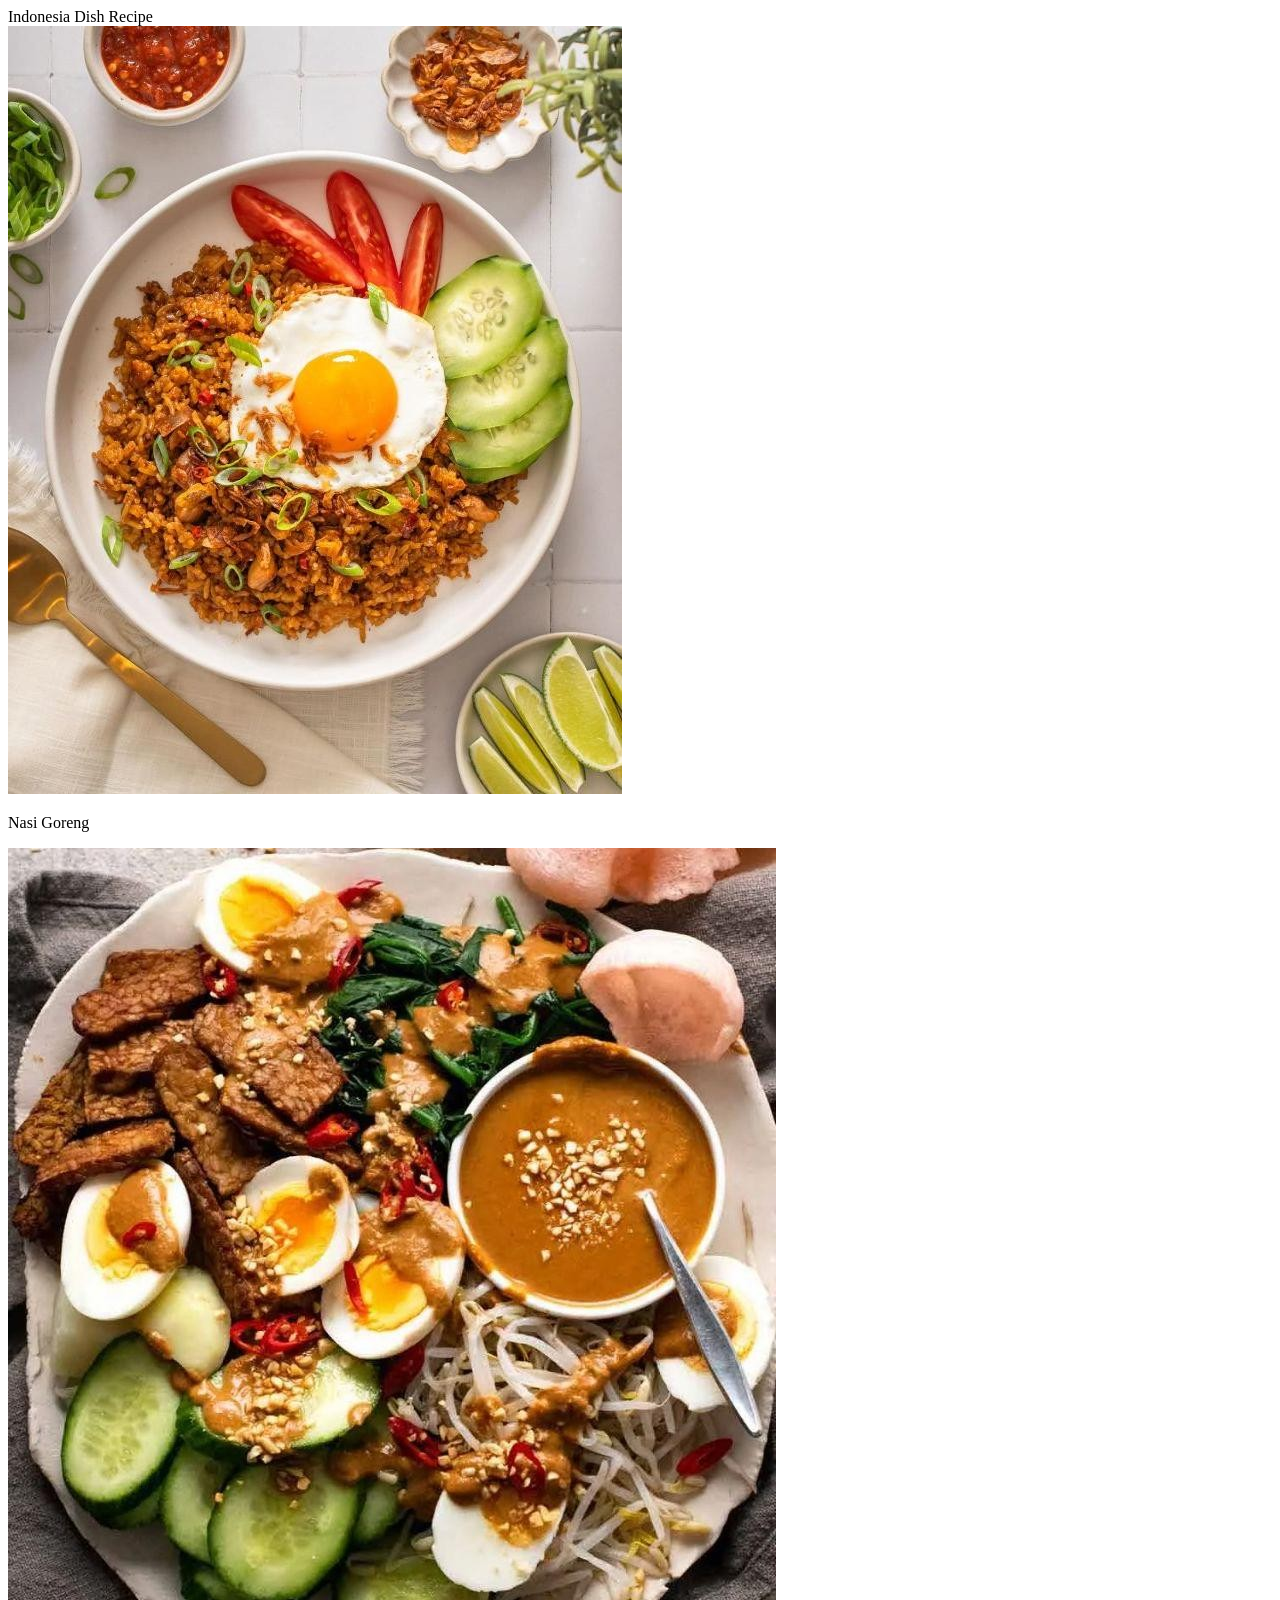
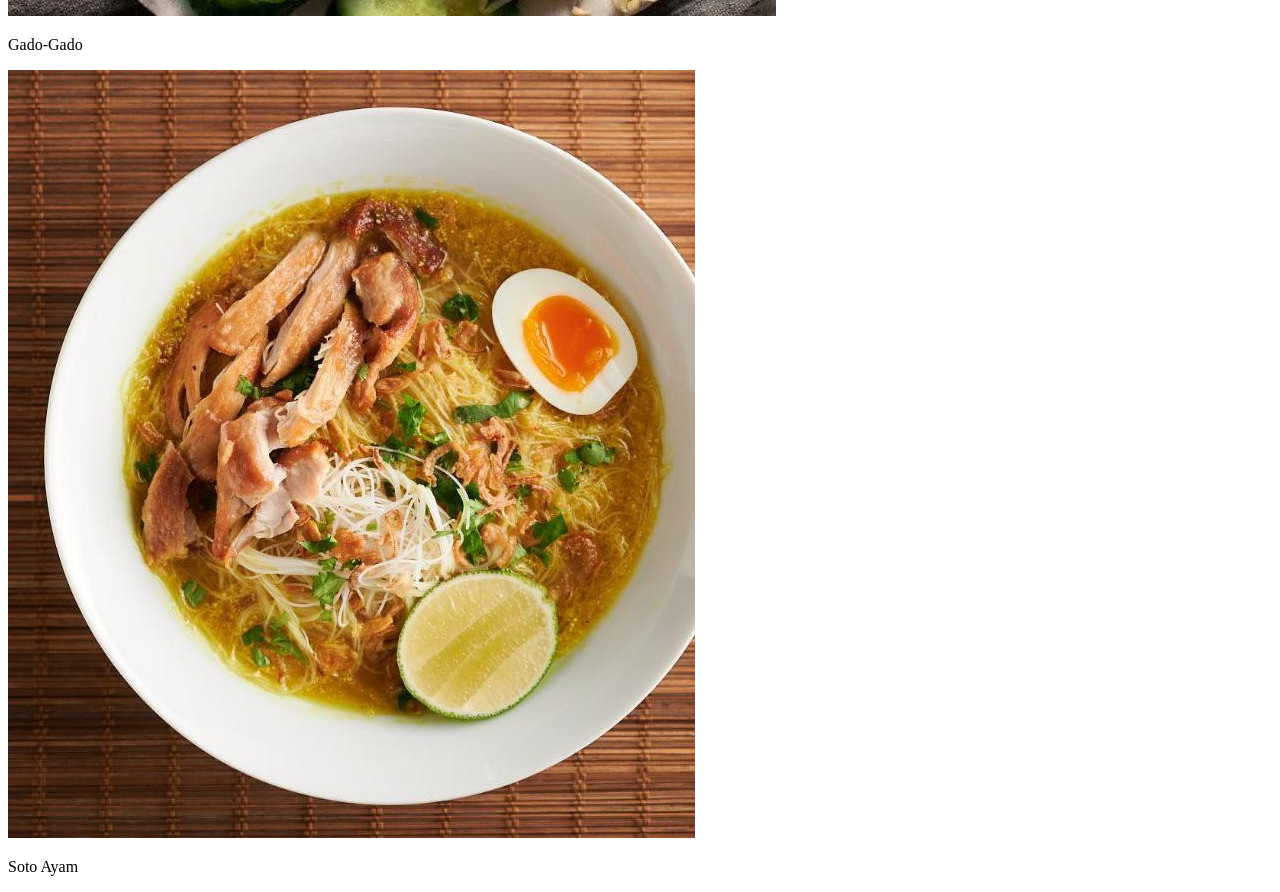
==== index.html @ 31bf7353 "adding home page" ====
<!DOCTYPE html>
<html lang="en">
<head>
    <meta charset="UTF-8">
    <meta name="viewport" content="width=device-width, initial-scale=1.0">
    <link rel="stylesheet" href="style.css">
    <title>Indonesia Recipe</title>
</head>
<body>
    <header>Indonesia Dish Recipe</header>

    <main>
        <div class="item">
            <a href="nasi-goreng.html"> <img src="image/Nasi-Goreng.jpg" alt="Nasi Goreng"></a>
            <p>Nasi Goreng</p>
        </div>
        <div class="item">
            <a href="gado-gado.html"> <img src="image/Gadogado.jpg" alt="Gado-gado"></a>
            <p>Gado-Gado</p>
        </div>
        <div class="item">
            <a href="soto-ayam.html"> <img src="image/Soto-Ayam.jpg" alt="Soto Ayam"></a>
            <p>Soto Ayam</p>
        </div>
    </main>
</body>
</html>
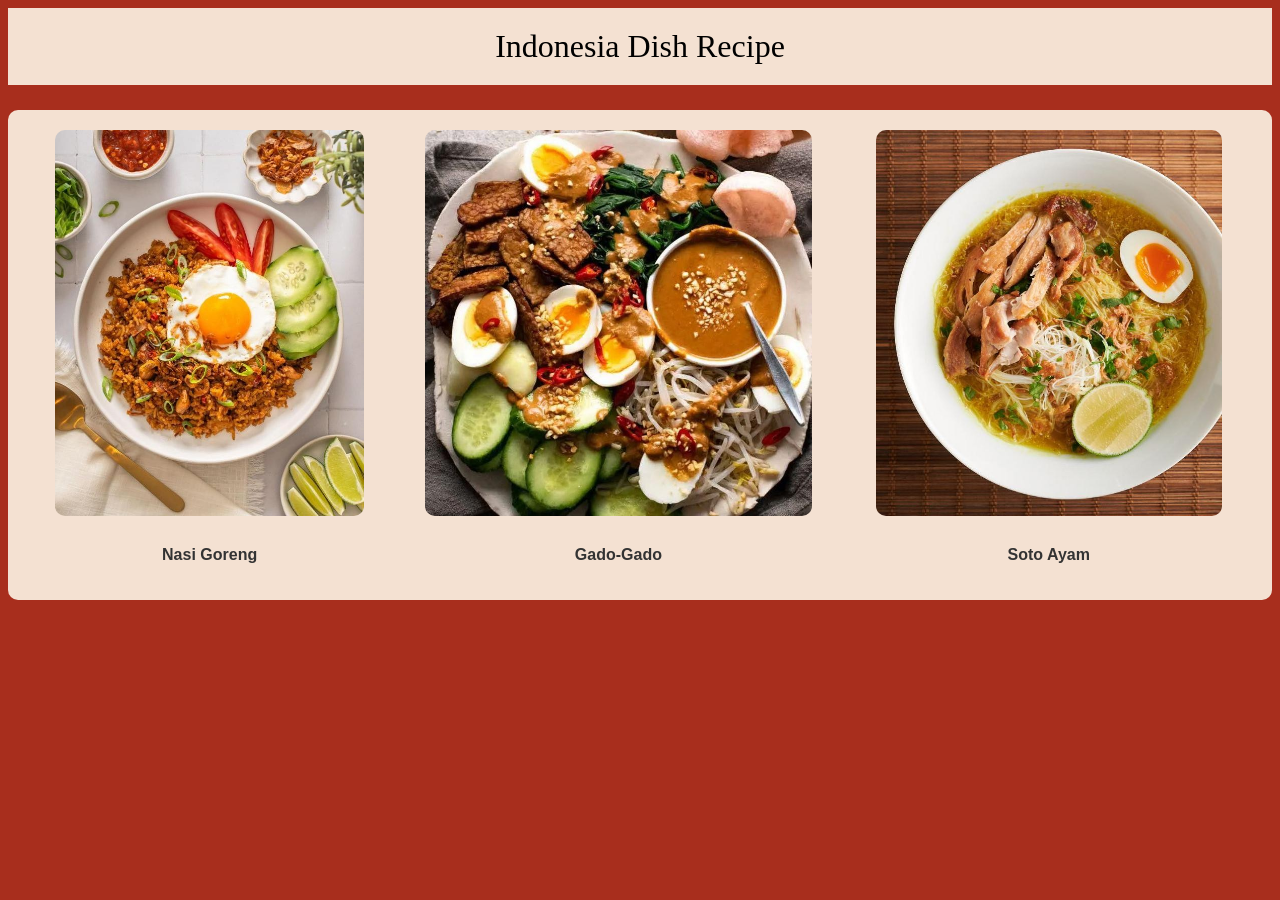
==== commit 74cc6723: "re-styling home page" ====
--- a/index.html
+++ b/index.html
@@ -6,7 +6,7 @@
     <link rel="stylesheet" href="style.css">
     <title>Indonesia Recipe</title>
 </head>
-<body>
+<body class="home">
     <header>Indonesia Dish Recipe</header>
 
     <main>
--- a/style.css
+++ b/style.css
@@ -0,0 +1,46 @@
+body {
+    background-color: #a82e1d;
+    font-family: 'Trebuchet MS', Arial, sans-serif;
+}
+
+header {
+    background-color: #f4e1d2;
+    padding: 20px;
+    border-bottom: 5px solid #a82e1d;
+    font-size: 2em;
+    font-family: 'Georgia', serif;
+    text-align: center;
+}
+
+main {
+    padding: 20px;
+    background-color: #f4e1d2;
+    border-radius: 10px;
+    margin: 20px auto;
+}
+
+body.home main {
+    display: flex;
+    flex-direction: row;
+}
+
+.item {
+    display: flex;
+    flex-direction: column;
+    margin-bottom: 20px;
+    text-align: center;
+    margin:auto;
+}
+
+.item img {
+    width: 85%;
+    height: auto;
+    border-radius: 10px;
+    margin-bottom: 10px;
+}
+
+.item p {
+    font-weight: bold;
+    font-size: 1em;
+    color: #333;
+}
